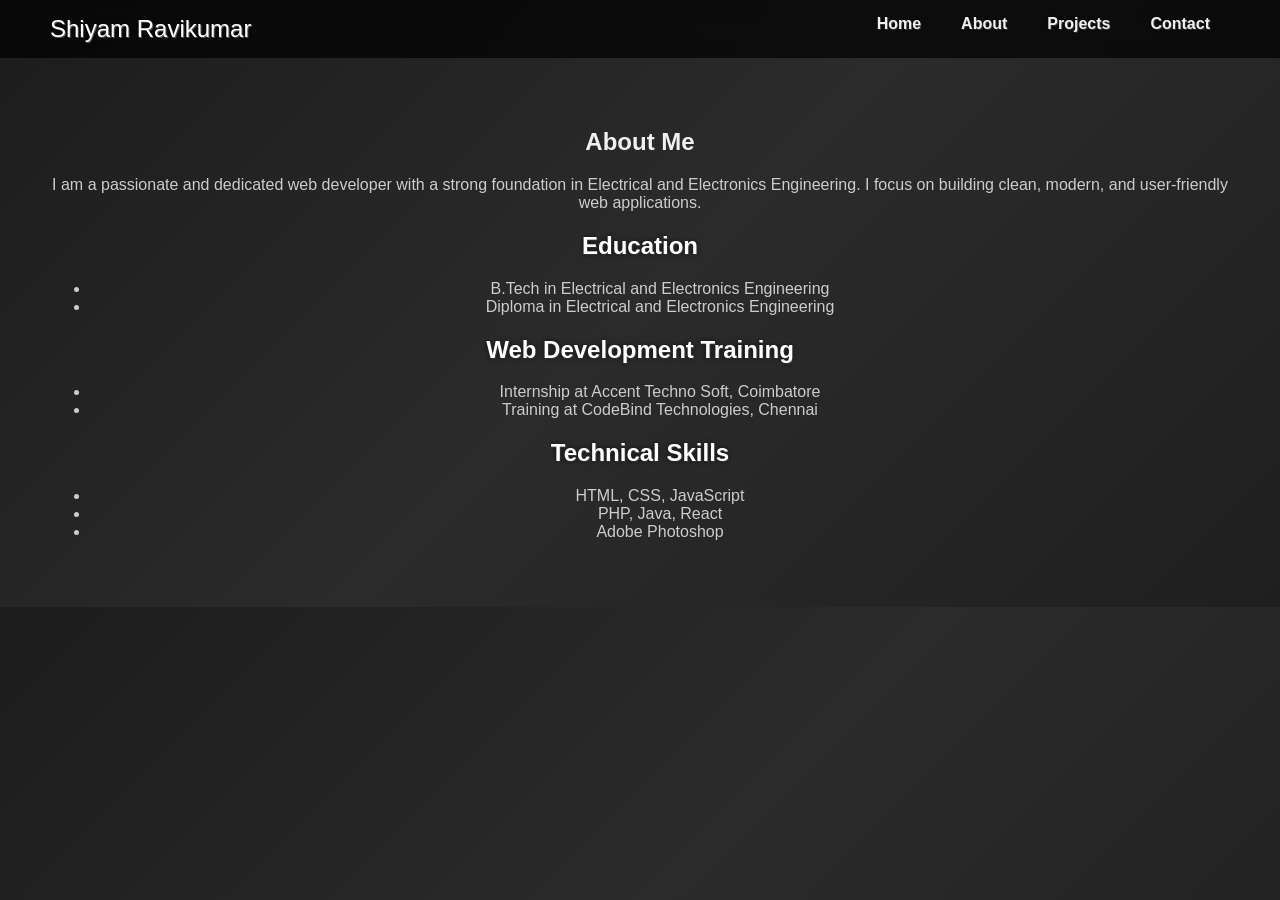
==== about.html @ 3a62cf5e "Revise About Me section and update content Updated the About Me section to reflect a more concise in" ====
<!DOCTYPE html>
<html>
<head>
    <title>About - Shiyam Ravikumar</title>
    <link rel="stylesheet" href="style.css">
</head>
<body>

<nav>
    <div class="logo">Shiyam Ravikumar</div>
    <ul>
        <li><a href="index.html">Home</a></li>
        <li><a href="about.html" class="active">About</a></li>
        <li><a href="projects.html">Projects</a></li>
        <li><a href="contact.html">Contact</a></li>
    </ul>
</nav>

<section>

<h1>About Me</h1>

<p>
I am a passionate and dedicated web developer with a strong foundation in 
Electrical and Electronics Engineering. I focus on building clean, modern, 
and user-friendly web applications.
</p>

<h2>Education</h2>
<ul>
    <li>B.Tech in Electrical and Electronics Engineering</li>
    <li>Diploma in Electrical and Electronics Engineering</li>
</ul>

<h2>Web Development Training</h2>
<ul>
    <li>Internship at Accent Techno Soft, Coimbatore</li>
    <li>Training at CodeBind Technologies, Chennai</li>
</ul>

<h2>Technical Skills</h2>
<ul>
    <li>HTML, CSS, JavaScript</li>
    <li>PHP, Java, React</li>
    <li>Adobe Photoshop</li>
</ul>

</section>

</body>
</html>
---- style.css ----
body {
    margin: 0;
    font-family: 'Segoe UI', sans-serif;
    background: linear-gradient(135deg, #1c1c1c, #2b2b2b, #1f1f1f);
    color: #f0f0f0;
}

nav {
    display: flex;
    justify-content: space-between;
    padding: 15px 50px;
    background: rgba(0, 0, 0, 0.7);
    backdrop-filter: blur(10px);
}

.logo {
    font-size: 24px;
    color: #ffffff;
    text-shadow: 
        1px 1px 0 #555,
        2px 2px 5px rgba(0,0,0,0.8);
}

nav ul {
    list-style: none; /* removes bullets */
    display: flex;
    padding: 0;
    margin: 0;
}

nav ul li {
    margin: 0 20px;
}

nav ul li a {
    text-decoration: none;
    color: #f0f0f0;
    font-weight: bold;
    text-shadow: 
        1px 1px 0 #333,
        0 0 5px rgba(0,0,0,0.7);
    transition: color 0.3s;
}

nav ul li a:hover {
    color: #a0a0a0;
}

.hero {
    height: 90vh;
    display: flex;
    flex-direction: column;
    justify-content: center;
    align-items: center;
    text-align: center;
}

.hero h1 {
    font-size: 50px;
    color: #ffffff;
    text-shadow: 
        2px 2px 0 #333,
        0 0 10px rgba(0,0,0,0.8);
}

.hero p {
    color: #cccccc;
    margin-top: 10px;
    text-shadow: 1px 1px 0 #333;
    font-size: 20px;
}

section {
    padding: 50px;
    text-align: center;
}

.box {
    background: linear-gradient(145deg, #2a2a2a, #1f1f1f);
    margin: 20px auto;
    padding: 25px;
    width: 75%;
    border-radius: 15px;
    box-shadow: 
        5px 5px 15px #000000a0,
        -5px -5px 15px #44444480;
    color: #f0f0f0;
}

h2 {
    color: #ffffff;
    text-shadow: 
        1px 1px 0 #333,
        0 0 5px rgba(0,0,0,0.7);
}

p, li {
    color: #cccccc;
}

button {
    padding: 12px 25px;
    border: none;
    background: #000000;
    color: #ffffff;
    border-radius: 25px;
    margin-top: 15px;
    cursor: pointer;
    transition: background 0.3s, color 0.3s;
}

button:hover {
    background: #444444;
    color: #f0f0f0;
}

footer {
    background: #1a1a1a;
    padding: 20px;
    text-align: center;
    color: #cccccc;
    box-shadow: inset 0 2px 5px #00000080;
}
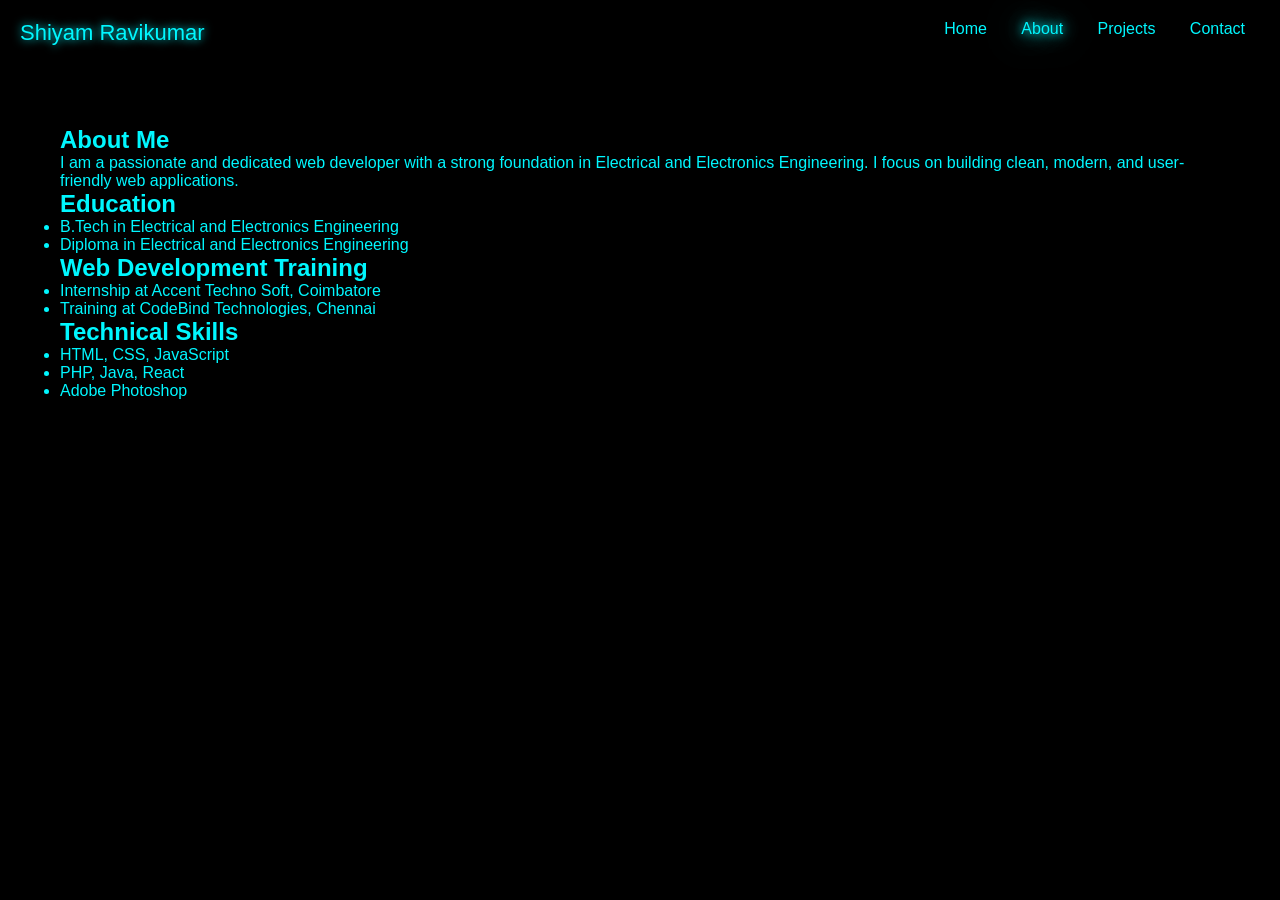
==== commit 420064c9: "Shorten title in about.html" ====
--- a/about.html
+++ b/about.html
@@ -1,7 +1,7 @@
 <!DOCTYPE html>
 <html>
 <head>
-    <title>About - Shiyam Ravikumar</title>
+    <title>About - SR</title>
     <link rel="stylesheet" href="style.css">
 </head>
 <body>
--- a/style.css
+++ b/style.css
@@ -1,124 +1,110 @@
-
-body {
-    margin: 0;
-    font-family: 'Segoe UI', sans-serif;
-    background: linear-gradient(135deg, #1c1c1c, #2b2b2b, #1f1f1f);
-    color: #f0f0f0;
+*{
+    margin:0;
+    padding:0;
+    font-family:Arial;
 }
 
-nav {
-    display: flex;
-    justify-content: space-between;
-    padding: 15px 50px;
-    background: rgba(0, 0, 0, 0.7);
-    backdrop-filter: blur(10px);
+body{
+    background:black;
+    color:#00f7ff;
 }
 
-.logo {
-    font-size: 24px;
-    color: #ffffff;
-    text-shadow: 
-        1px 1px 0 #555,
-        2px 2px 5px rgba(0,0,0,0.8);
+nav{
+    display:flex;
+    justify-content:space-between;
+    padding:20px;
+    background:#000;
 }
 
-nav ul {
-    list-style: none; /* removes bullets */
-    display: flex;
-    padding: 0;
-    margin: 0;
+.logo{
+    font-size:22px;
+    color:#00f7ff;
+    text-shadow:0 0 10px #00f7ff;
 }
 
-nav ul li {
-    margin: 0 20px;
+nav ul li{
+    display:inline;
+    margin:15px;
 }
 
-nav ul li a {
-    text-decoration: none;
-    color: #f0f0f0;
-    font-weight: bold;
-    text-shadow: 
-        1px 1px 0 #333,
-        0 0 5px rgba(0,0,0,0.7);
-    transition: color 0.3s;
+nav a{
+    color:#00f7ff;
+    text-decoration:none;
 }
 
-nav ul li a:hover {
-    color: #a0a0a0;
+nav a:hover, .active{
+    text-shadow:0 0 10px #00f7ff,
+                0 0 20px #00f7ff,
+                0 0 40px #00f7ff;
 }
 
-.hero {
-    height: 90vh;
-    display: flex;
-    flex-direction: column;
-    justify-content: center;
-    align-items: center;
-    text-align: center;
+section{
+    padding:60px;
 }
 
-.hero h1 {
-    font-size: 50px;
-    color: #ffffff;
-    text-shadow: 
-        2px 2px 0 #333,
-        0 0 10px rgba(0,0,0,0.8);
+.hero{
+    display:flex;
+    justify-content:space-between;
+    align-items:center;
 }
 
-.hero p {
-    color: #cccccc;
-    margin-top: 10px;
-    text-shadow: 1px 1px 0 #333;
-    font-size: 20px;
+.left h1{
+    font-size:45px;
 }
 
-section {
-    padding: 50px;
-    text-align: center;
+.left span{
+    text-shadow:0 0 15px #00f7ff,
+                0 0 40px #00f7ff;
 }
 
-.box {
-    background: linear-gradient(145deg, #2a2a2a, #1f1f1f);
-    margin: 20px auto;
-    padding: 25px;
-    width: 75%;
-    border-radius: 15px;
-    box-shadow: 
-        5px 5px 15px #000000a0,
-        -5px -5px 15px #44444480;
-    color: #f0f0f0;
+.left p{
+    margin:20px 0;
 }
 
-h2 {
-    color: #ffffff;
-    text-shadow: 
-        1px 1px 0 #333,
-        0 0 5px rgba(0,0,0,0.7);
+button{
+    padding:10px 20px;
+    margin:10px;
+    border:2px solid #00f7ff;
+    background:black;
+    color:#00f7ff;
+    cursor:pointer;
 }
 
-p, li {
-    color: #cccccc;
+button:hover{
+    background:#00f7ff;
+    color:black;
+    box-shadow:0 0 20px #00f7ff,
+               0 0 40px #00f7ff;
 }
 
-button {
-    padding: 12px 25px;
-    border: none;
-    background: #000000;
-    color: #ffffff;
-    border-radius: 25px;
-    margin-top: 15px;
-    cursor: pointer;
-    transition: background 0.3s, color 0.3s;
+.glow-circle{
+    width:200px;
+    height:200px;
+    background:#00f7ff;
+    border-radius:50%;
+    box-shadow:0 0 50px #00f7ff,
+               0 0 100px #00f7ff;
 }
 
-button:hover {
-    background: #444444;
-    color: #f0f0f0;
+.projects{
+    display:flex;
+    gap:20px;
 }
 
-footer {
-    background: #1a1a1a;
-    padding: 20px;
-    text-align: center;
-    color: #cccccc;
-    box-shadow: inset 0 2px 5px #00000080;
+.card{
+    border:1px solid #00f7ff;
+    padding:20px;
 }
+
+.card:hover{
+    box-shadow:0 0 20px #00f7ff;
+}
+
+input, textarea{
+    width:300px;
+    padding:10px;
+    margin:10px 0;
+    background:black;
+    color:#00f7ff;
+    border:1px solid #00f7ff;
+}
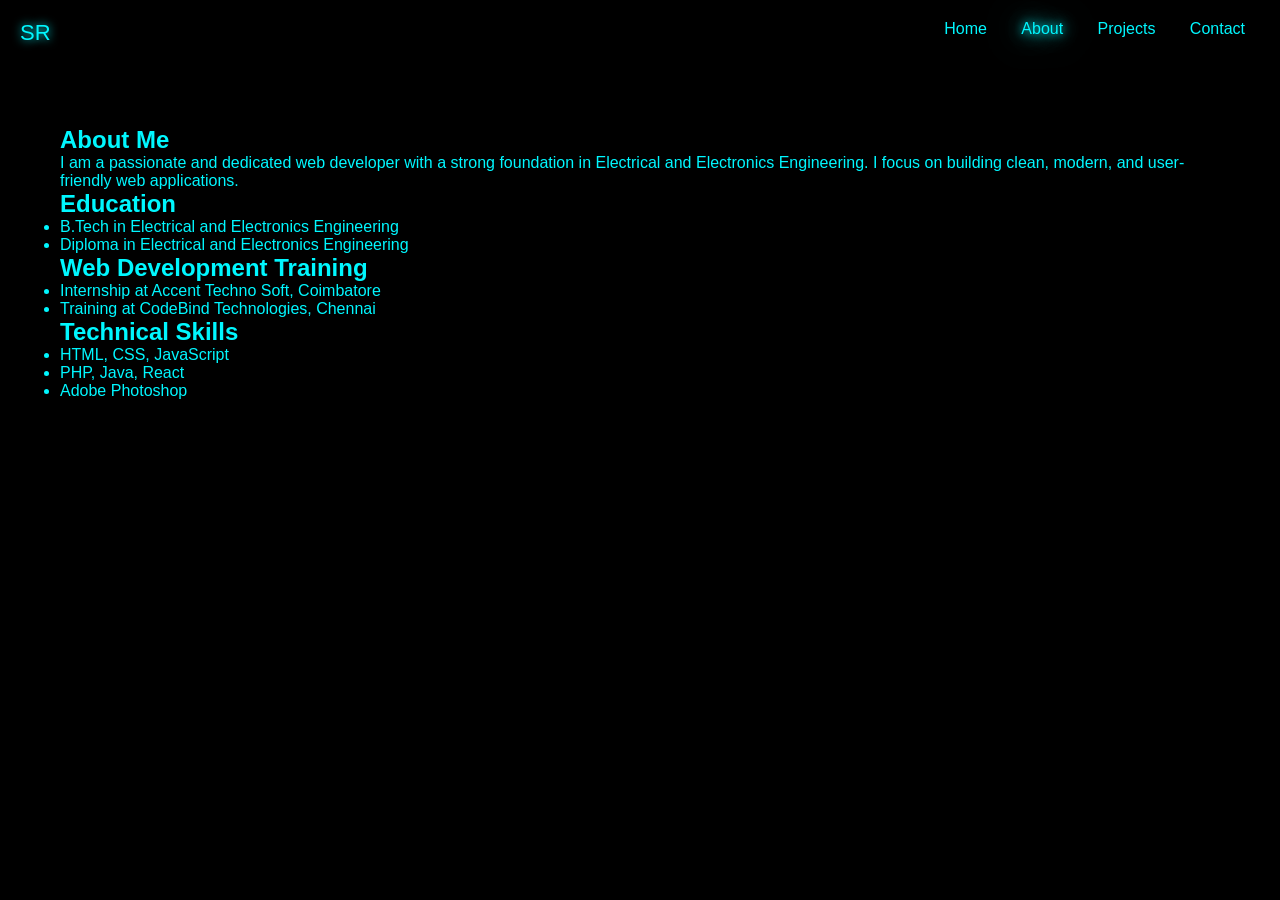
==== commit 8eab5caf: "Update title and logo in about.html" ====
--- a/about.html
+++ b/about.html
@@ -1,13 +1,13 @@
 <!DOCTYPE html>
 <html>
 <head>
-    <title>About - SR</title>
+    <title>About - Shiyam Ravikumar</title>
     <link rel="stylesheet" href="style.css">
 </head>
 <body>
 
 <nav>
-    <div class="logo">Shiyam Ravikumar</div>
+    <div class="logo">SR</div>
     <ul>
         <li><a href="index.html">Home</a></li>
         <li><a href="about.html" class="active">About</a></li>
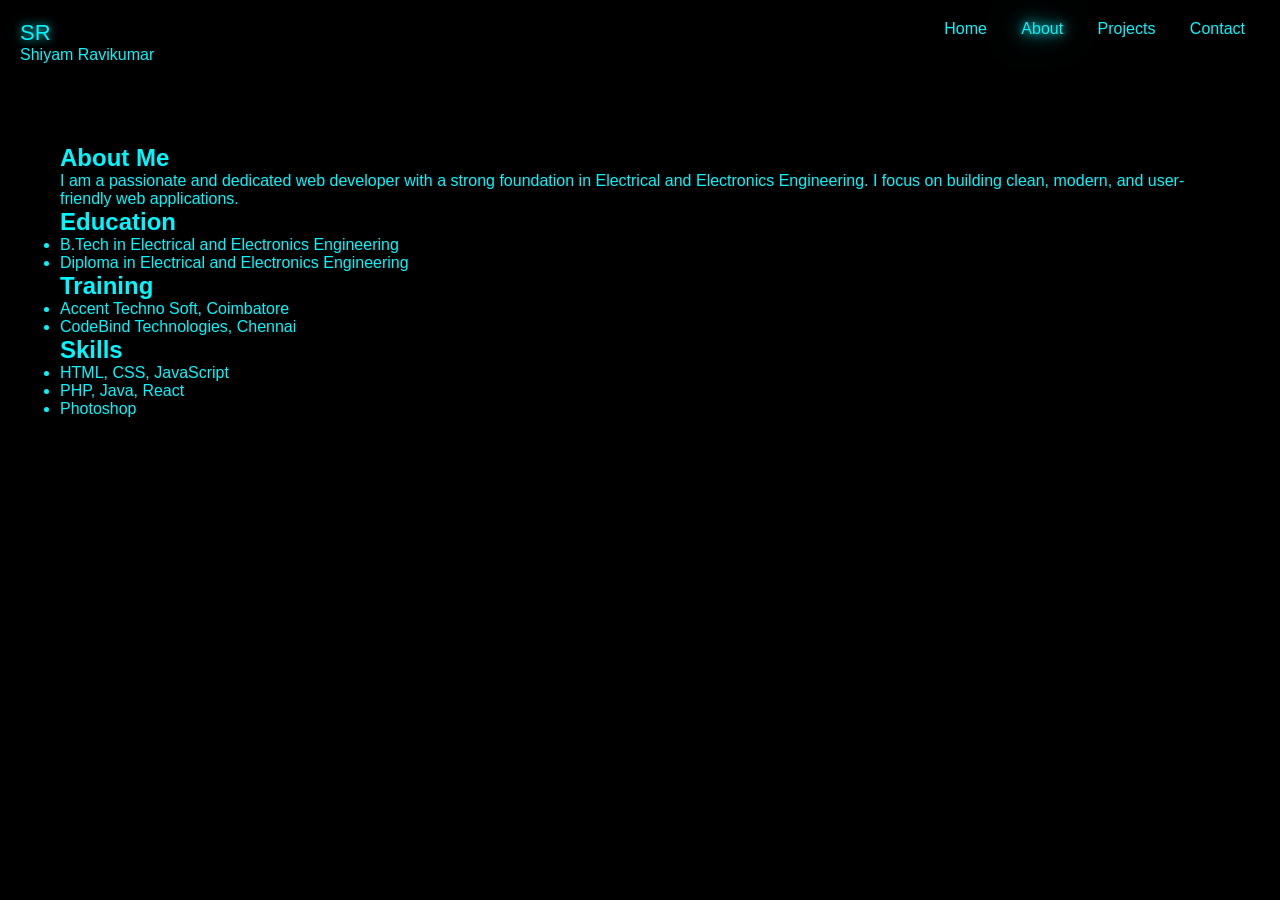
==== commit b30cbf05: "Refactor logo and section headings in about.html" ====
--- a/about.html
+++ b/about.html
@@ -7,7 +7,11 @@
 <body>
 
 <nav>
-    <div class="logo">SR</div>
+    <div class="logo-container">
+        <div class="logo">SR</div>
+        <div class="logo-text">Shiyam Ravikumar</div>
+    </div>
+
     <ul>
         <li><a href="index.html">Home</a></li>
         <li><a href="about.html" class="active">About</a></li>
@@ -32,17 +36,17 @@
     <li>Diploma in Electrical and Electronics Engineering</li>
 </ul>
 
-<h2>Web Development Training</h2>
+<h2>Training</h2>
 <ul>
-    <li>Internship at Accent Techno Soft, Coimbatore</li>
-    <li>Training at CodeBind Technologies, Chennai</li>
+    <li>Accent Techno Soft, Coimbatore</li>
+    <li>CodeBind Technologies, Chennai</li>
 </ul>
 
-<h2>Technical Skills</h2>
+<h2>Skills</h2>
 <ul>
     <li>HTML, CSS, JavaScript</li>
     <li>PHP, Java, React</li>
-    <li>Adobe Photoshop</li>
+    <li>Photoshop</li>
 </ul>
 
 </section>
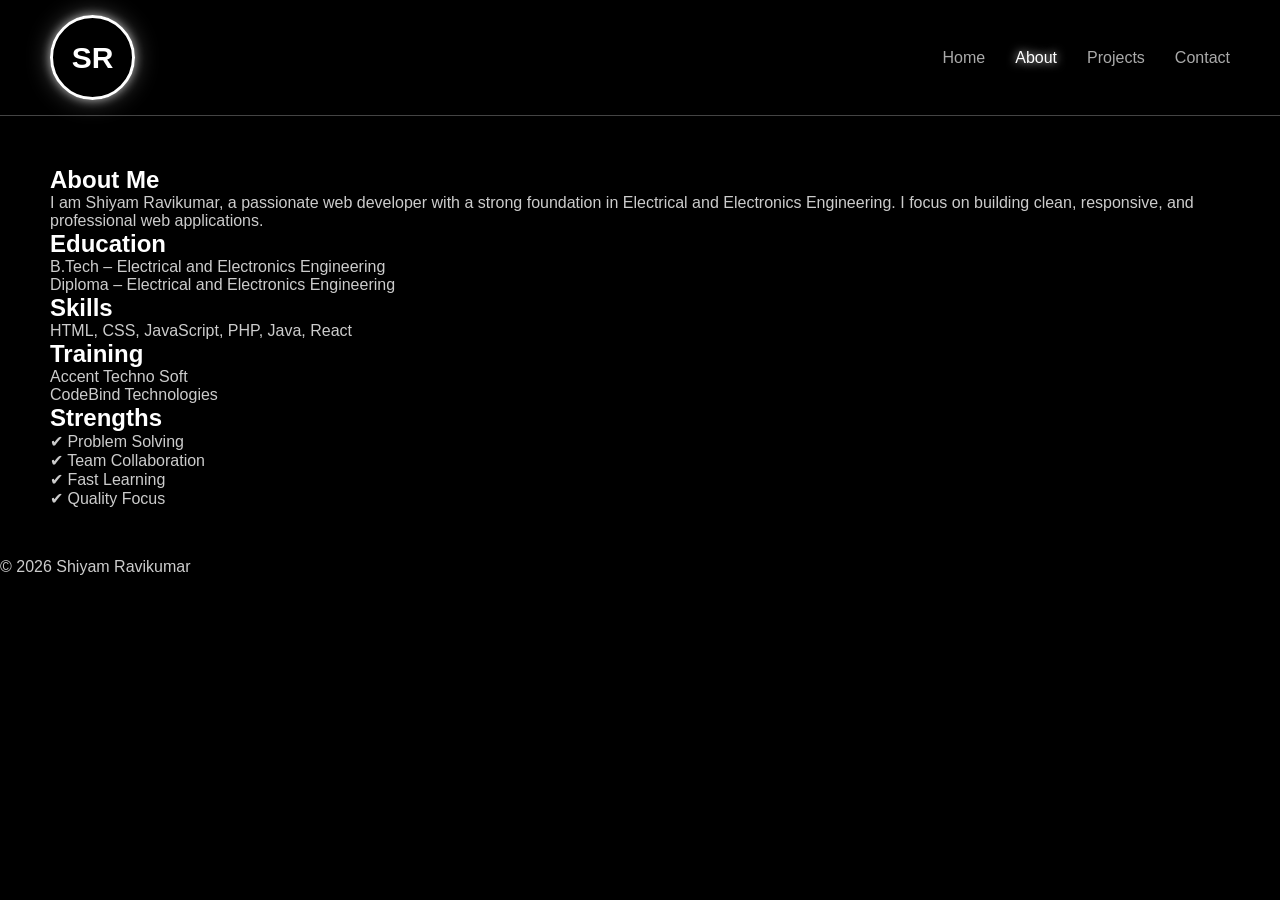
==== commit 465a4dd7: "Update about.html" ====
--- a/about.html
+++ b/about.html
@@ -1,17 +1,13 @@
 <!DOCTYPE html>
 <html>
 <head>
-    <title>About - Shiyam Ravikumar</title>
-    <link rel="stylesheet" href="style.css">
+<title>About</title>
+<link rel="stylesheet" href="style.css">
 </head>
 <body>
 
 <nav>
-    <div class="logo-container">
-        <div class="logo">SR</div>
-        <div class="logo-text">Shiyam Ravikumar</div>
-    </div>
-
+    <div class="logo">SR</div>
     <ul>
         <li><a href="index.html">Home</a></li>
         <li><a href="about.html" class="active">About</a></li>
@@ -21,35 +17,48 @@
 </nav>
 
 <section>
-
 <h1>About Me</h1>
 
+<div class="box">
 <p>
-I am a passionate and dedicated web developer with a strong foundation in 
-Electrical and Electronics Engineering. I focus on building clean, modern, 
-and user-friendly web applications.
+I am Shiyam Ravikumar, a passionate web developer with a strong foundation in 
+Electrical and Electronics Engineering. I focus on building clean, responsive, 
+and professional web applications.
 </p>
+</div>
 
+<div class="box">
 <h2>Education</h2>
-<ul>
-    <li>B.Tech in Electrical and Electronics Engineering</li>
-    <li>Diploma in Electrical and Electronics Engineering</li>
-</ul>
+<p>B.Tech – Electrical and Electronics Engineering</p>
+<p>Diploma – Electrical and Electronics Engineering</p>
+</div>
 
+<div class="box">
+<h2>Skills</h2>
+<p>HTML, CSS, JavaScript, PHP, Java, React</p>
+</div>
+
+<div class="box">
 <h2>Training</h2>
-<ul>
-    <li>Accent Techno Soft, Coimbatore</li>
-    <li>CodeBind Technologies, Chennai</li>
-</ul>
+<p>Accent Techno Soft</p>
+<p>CodeBind Technologies</p>
+</div>
 
-<h2>Skills</h2>
-<ul>
-    <li>HTML, CSS, JavaScript</li>
-    <li>PHP, Java, React</li>
-    <li>Photoshop</li>
-</ul>
+<div class="box">
+<h2>Strengths</h2>
+<p>
+✔ Problem Solving <br>
+✔ Team Collaboration <br>
+✔ Fast Learning <br>
+✔ Quality Focus
+</p>
+</div>
 
 </section>
 
+<footer>
+<p>© 2026 Shiyam Ravikumar</p>
+</footer>
+
 </body>
 </html>
--- a/style.css
+++ b/style.css
@@ -1,110 +1,156 @@
-*{
-    margin:0;
-    padding:0;
-    font-family:Arial;
+* {
+    margin: 0;
+    padding: 0;
+    box-sizing: border-box;
+    font-family: 'Segoe UI', sans-serif;
 }
 
-body{
-    background:black;
-    color:#00f7ff;
+body {
+    background: #000;
+    color: #fff;
 }
 
-nav{
-    display:flex;
-    justify-content:space-between;
-    padding:20px;
-    background:#000;
+/* NAVBAR */
+nav {
+    display: flex;
+    justify-content: space-between;
+    align-items: center;
+    padding: 15px 50px;
+    border-bottom: 1px solid #444;
 }
 
-.logo{
-    font-size:22px;
-    color:#00f7ff;
-    text-shadow:0 0 10px #00f7ff;
+/* LOGO */
+.logo-container {
+    display: flex;
+    align-items: center;
+    gap: 15px;
 }
 
-nav ul li{
-    display:inline;
-    margin:15px;
+.logo {
+    width: 85px;
+    height: 85px;
+    border-radius: 50%;
+    display: flex;
+    justify-content: center;
+    align-items: center;
+    font-size: 30px;
+    font-weight: bold;
+    color: #fff;
+    border: 3px solid #fff;
+
+    box-shadow: 0 0 10px #aaa, 0 0 25px #555;
 }
 
-nav a{
-    color:#00f7ff;
-    text-decoration:none;
+.logo-text {
+    font-size: 20px;
+    color: #ccc;
 }
 
-nav a:hover, .active{
-    text-shadow:0 0 10px #00f7ff,
-                0 0 20px #00f7ff,
-                0 0 40px #00f7ff;
+/* NAV LINKS */
+nav ul {
+    display: flex;
+    list-style: none;
 }
 
-section{
-    padding:60px;
+nav ul li {
+    margin-left: 30px;
 }
 
-.hero{
-    display:flex;
-    justify-content:space-between;
-    align-items:center;
+nav ul li a {
+    text-decoration: none;
+    color: #aaa;
+    transition: 0.3s;
 }
 
-.left h1{
-    font-size:45px;
+nav ul li a:hover,
+nav ul li a.active {
+    color: #fff;
+    text-shadow: 0 0 10px #fff;
 }
 
-.left span{
-    text-shadow:0 0 15px #00f7ff,
-                0 0 40px #00f7ff;
+/* HERO */
+.hero {
+    height: 90vh;
+    display: flex;
+    justify-content: space-around;
+    align-items: center;
 }
 
-.left p{
-    margin:20px 0;
+.left h1 {
+    font-size: 40px;
 }
 
-button{
-    padding:10px 20px;
-    margin:10px;
-    border:2px solid #00f7ff;
-    background:black;
-    color:#00f7ff;
-    cursor:pointer;
+.left span {
+    text-shadow: 0 0 10px #fff;
 }
 
-button:hover{
-    background:#00f7ff;
-    color:black;
-    box-shadow:0 0 20px #00f7ff,
-               0 0 40px #00f7ff;
+.left h2 {
+    color: #aaa;
+    margin-top: 10px;
 }
 
-.glow-circle{
-    width:200px;
-    height:200px;
-    background:#00f7ff;
-    border-radius:50%;
-    box-shadow:0 0 50px #00f7ff,
-               0 0 100px #00f7ff;
+.left p {
+    margin-top: 20px;
+    color: #ccc;
+    max-width: 500px;
 }
 
-.projects{
-    display:flex;
-    gap:20px;
+/* BUTTON */
+button {
+    margin-top: 20px;
+    padding: 10px 20px;
+    border: 1px solid #fff;
+    background: transparent;
+    color: #fff;
+    cursor: pointer;
 }
 
-.card{
-    border:1px solid #00f7ff;
-    padding:20px;
+button:hover {
+    background: #fff;
+    color: #000;
 }
 
-.card:hover{
-    box-shadow:0 0 20px #00f7ff;
+/* CIRCLE */
+.glow-circle {
+    width: 250px;
+    height: 250px;
+    border-radius: 50%;
+    background: radial-gradient(circle, #444, #000);
+    box-shadow: 0 0 40px #333;
 }
 
-input, textarea{
-    width:300px;
-    padding:10px;
-    margin:10px 0;
-    background:black;
-    color:#00f7ff;
-    border:1px solid #00f7ff;
+/* SECTION */
+section {
+    padding: 50px;
 }
+
+p, li {
+    color: #ccc;
+}
+
+/* PROJECTS */
+.projects {
+    display: flex;
+    gap: 20px;
+}
+
+.card {
+    background: #111;
+    padding: 20px;
+    border-radius: 10px;
+    border: 1px solid #444;
+}
+
+.card:hover {
+    box-shadow: 0 0 15px #777;
+}
+
+/* FORM */
+input, textarea {
+    width: 100%;
+    padding: 10px;
+    margin-top: 10px;
+    background: #111;
+    border: 1px solid #555;
+    color: #fff;
+}
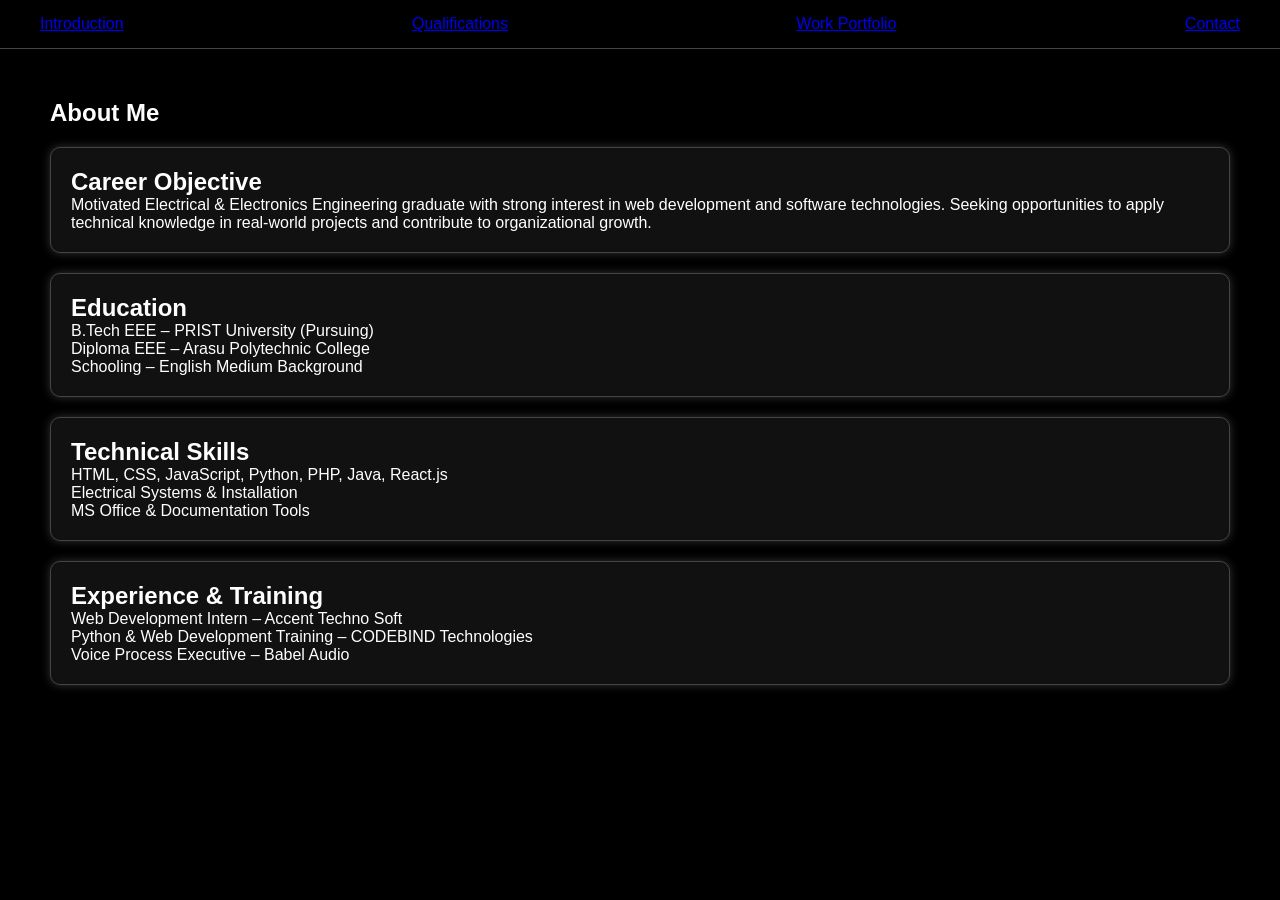
==== commit a67cb98d: "Refactor about.html for improved structure and styling" ====
--- a/about.html
+++ b/about.html
@@ -1,64 +1,63 @@
 <!DOCTYPE html>
-<html>
+<html lang="en">
 <head>
+<meta charset="UTF-8">
+<meta name="viewport" content="width=device-width, initial-scale=1.0">
 <title>About</title>
-<link rel="stylesheet" href="style.css">
+
+<link href="https://fonts.googleapis.com/css2?family=Playfair+Display:wght@600&family=Poppins:wght@300;400;600&display=swap" rel="stylesheet">
+
+<link rel="stylesheet" href="./style.css">
 </head>
+
 <body>
 
-<nav>
-    <div class="logo">SR</div>
-    <ul>
-        <li><a href="index.html">Home</a></li>
-        <li><a href="about.html" class="active">About</a></li>
-        <li><a href="projects.html">Projects</a></li>
-        <li><a href="contact.html">Contact</a></li>
-    </ul>
-</nav>
+<header>
+    <nav>
+        <a href="index.html">Introduction</a>
+        <a href="about.html">Qualifications</a>
+        <a href="projects.html">Work Portfolio</a>
+        <a href="contact.html">Contact</a>
+    </nav>
+</header>
+<section class="page">
 
-<section>
-<h1>About Me</h1>
+    <h1 class="title">About Me</h1>
 
-<div class="box">
-<p>
-I am Shiyam Ravikumar, a passionate web developer with a strong foundation in 
-Electrical and Electronics Engineering. I focus on building clean, responsive, 
-and professional web applications.
-</p>
-</div>
+    <div class="grid">
 
-<div class="box">
-<h2>Education</h2>
-<p>B.Tech – Electrical and Electronics Engineering</p>
-<p>Diploma – Electrical and Electronics Engineering</p>
-</div>
+        <div class="box">
+            <h2>Career Objective</h2>
+            <p>
+                Motivated Electrical & Electronics Engineering graduate with strong interest in web development and software technologies.
+                Seeking opportunities to apply technical knowledge in real-world projects and contribute to organizational growth.
+            </p>
+        </div>
 
-<div class="box">
-<h2>Skills</h2>
-<p>HTML, CSS, JavaScript, PHP, Java, React</p>
-</div>
+        <div class="box">
+            <h2>Education</h2>
+            <p>B.Tech EEE – PRIST University (Pursuing)</p>
+            <p>Diploma EEE – Arasu Polytechnic College</p>
+            <p>Schooling – English Medium Background</p>
+        </div>
 
-<div class="box">
-<h2>Training</h2>
-<p>Accent Techno Soft</p>
-<p>CodeBind Technologies</p>
-</div>
+        <div class="box">
+            <h2>Technical Skills</h2>
+            <p>HTML, CSS, JavaScript, Python, PHP, Java, React.js</p>
+            <p>Electrical Systems & Installation</p>
+            <p>MS Office & Documentation Tools</p>
+        </div>
 
-<div class="box">
-<h2>Strengths</h2>
-<p>
-✔ Problem Solving <br>
-✔ Team Collaboration <br>
-✔ Fast Learning <br>
-✔ Quality Focus
-</p>
-</div>
+        <div class="box">
+            <h2>Experience & Training</h2>
+            <p>Web Development Intern – Accent Techno Soft</p>
+            <p>Python & Web Development Training – CODEBIND Technologies</p>
+            <p>Voice Process Executive – Babel Audio</p>
+        </div>
+
+    </div>
 
 </section>
 
-<footer>
-<p>© 2026 Shiyam Ravikumar</p>
-</footer>
-
 </body>
 </html>
--- a/style.css
+++ b/style.css
@@ -15,35 +15,45 @@
     display: flex;
     justify-content: space-between;
     align-items: center;
-    padding: 15px 50px;
+    padding: 15px 40px;
     border-bottom: 1px solid #444;
 }
 
-/* LOGO */
-.logo-container {
-    display: flex;
-    align-items: center;
-    gap: 15px;
-}
-
+/* LOGO ENHANCED - SR */
 .logo {
-    width: 85px;
-    height: 85px;
+    width: 100px;               /* Bigger size */
+    height: 100px;
     border-radius: 50%;
+    border: 2px solid #fff;
     display: flex;
     justify-content: center;
     align-items: center;
-    font-size: 30px;
+    color: #fff;
     font-weight: bold;
-    color: #fff;
-    border: 3px solid #fff;
+    font-size: 36px;            /* Big and visible */
+    text-transform: uppercase;
+    content: 'SR';
 
-    box-shadow: 0 0 10px #aaa, 0 0 25px #555;
+    /* Neon / Crystal Glow */
+    box-shadow:
+        0 0 5px #fff,
+        0 0 10px #fff,
+        0 0 20px #fff,
+        0 0 40px #aaa,
+        0 0 60px #555;
+
+    transition: 0.3s;
+    cursor: default;
 }
 
-.logo-text {
-    font-size: 20px;
-    color: #ccc;
+.logo:hover {
+    box-shadow:
+        0 0 10px #fff,
+        0 0 20px #fff,
+        0 0 40px #fff,
+        0 0 80px #aaa,
+        0 0 120px #555;
+    transform: scale(1.1);      /* Slight grow effect on hover */
 }
 
 /* NAV LINKS */
@@ -53,12 +63,12 @@
 }
 
 nav ul li {
-    margin-left: 30px;
+    margin-left: 25px;
 }
 
 nav ul li a {
     text-decoration: none;
-    color: #aaa;
+    color: #ccc;
     transition: 0.3s;
 }
 
@@ -72,51 +82,31 @@
 .hero {
     height: 90vh;
     display: flex;
-    justify-content: space-around;
+    justify-content: center;
     align-items: center;
+    flex-direction: column;
 }
 
-.left h1 {
+.hero h1 {
     font-size: 40px;
+    text-shadow: 0 0 15px #fff;
 }
 
-.left span {
-    text-shadow: 0 0 10px #fff;
+.hero h2 {
+    margin-top: 10px;
+    color: #aaa;
 }
 
-.left h2 {
-    color: #aaa;
-    margin-top: 10px;
+.intro {
+    margin-top: 20px;
+    max-width: 600px;
+    text-align: center;
+    color: #ccc;
 }
 
-.left p {
+.trust {
     margin-top: 20px;
-    color: #ccc;
-    max-width: 500px;
-}
-
-/* BUTTON */
-button {
-    margin-top: 20px;
-    padding: 10px 20px;
-    border: 1px solid #fff;
-    background: transparent;
-    color: #fff;
-    cursor: pointer;
-}
-
-button:hover {
-    background: #fff;
-    color: #000;
-}
-
-/* CIRCLE */
-.glow-circle {
-    width: 250px;
-    height: 250px;
-    border-radius: 50%;
-    background: radial-gradient(circle, #444, #000);
-    box-shadow: 0 0 40px #333;
+    color: #ddd;
 }
 
 /* SECTION */
@@ -124,25 +114,14 @@
     padding: 50px;
 }
 
-p, li {
-    color: #ccc;
-}
-
-/* PROJECTS */
-.projects {
-    display: flex;
-    gap: 20px;
-}
-
-.card {
+/* BOX */
+.box {
     background: #111;
     padding: 20px;
+    margin-top: 20px;
     border-radius: 10px;
     border: 1px solid #444;
-}
-
-.card:hover {
-    box-shadow: 0 0 15px #777;
+    box-shadow: 0 0 10px #333;
 }
 
 /* FORM */
@@ -154,3 +133,26 @@
     border: 1px solid #555;
     color: #fff;
 }
+
+button {
+    margin-top: 10px;
+    padding: 10px;
+    background: #fff;
+    border: none;
+    cursor: pointer;
+    font-weight: bold;
+    color: #000;
+}
+
+button:hover {
+    box-shadow: 0 0 15px #fff;
+}
+
+/* FOOTER */
+footer {
+    text-align: center;
+    padding: 10px;
+    border-top: 1px solid #444;
+    margin-top: 20px;
+    color: #aaa;
+}
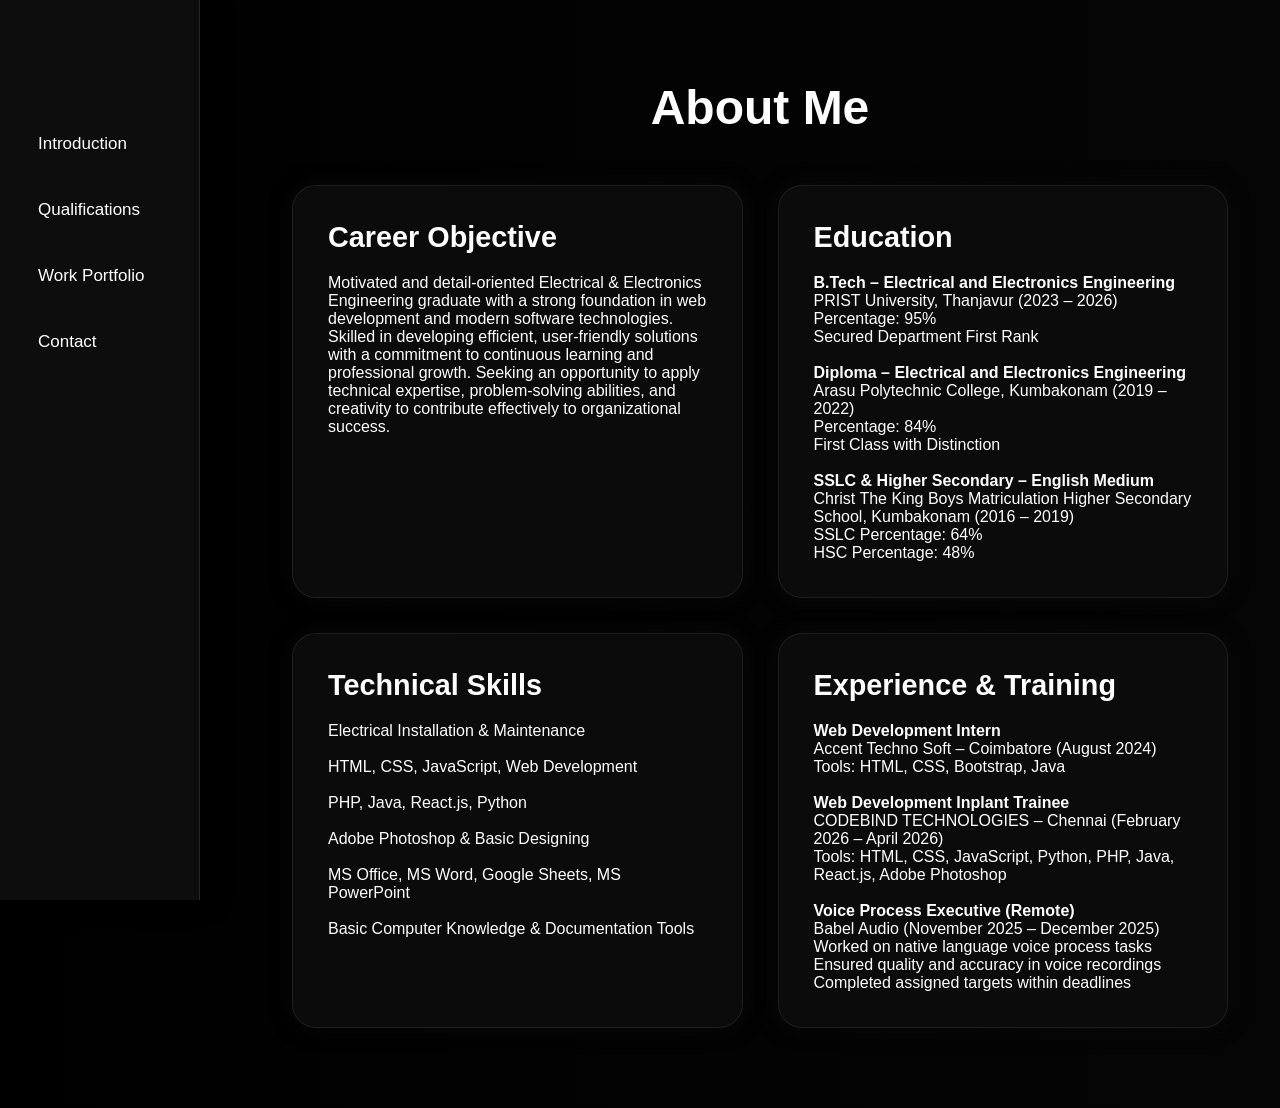
==== commit 27d7184f: "Revise career objective, education, skills, and experience Updated career objective and education se" ====
--- a/about.html
+++ b/about.html
@@ -29,31 +29,104 @@
         <div class="box">
             <h2>Career Objective</h2>
             <p>
-                Motivated Electrical & Electronics Engineering graduate with strong interest in web development and software technologies.
-                Seeking opportunities to apply technical knowledge in real-world projects and contribute to organizational growth.
+                <p>
+    Motivated and detail-oriented Electrical & Electronics Engineering graduate with a strong foundation in web development and modern software technologies. Skilled in developing efficient, user-friendly solutions with a commitment to continuous learning and professional growth. Seeking an opportunity to apply technical expertise, problem-solving abilities, and creativity to contribute effectively to organizational success.
+</p>
             </p>
         </div>
 
         <div class="box">
-            <h2>Education</h2>
-            <p>B.Tech EEE – PRIST University (Pursuing)</p>
-            <p>Diploma EEE – Arasu Polytechnic College</p>
-            <p>Schooling – English Medium Background</p>
-        </div>
+    <h2>Education</h2>
 
-        <div class="box">
-            <h2>Technical Skills</h2>
-            <p>HTML, CSS, JavaScript, Python, PHP, Java, React.js</p>
-            <p>Electrical Systems & Installation</p>
-            <p>MS Office & Documentation Tools</p>
-        </div>
+    <p>
+        <strong>B.Tech – Electrical and Electronics Engineering</strong><br>
+        PRIST University, Thanjavur (2023 – 2026)<br>
+        Percentage: 95%<br>
+        Secured Department First Rank
+    </p>
 
-        <div class="box">
-            <h2>Experience & Training</h2>
-            <p>Web Development Intern – Accent Techno Soft</p>
-            <p>Python & Web Development Training – CODEBIND Technologies</p>
-            <p>Voice Process Executive – Babel Audio</p>
-        </div>
+    <br>
+
+    <p>
+        <strong>Diploma – Electrical and Electronics Engineering</strong><br>
+        Arasu Polytechnic College, Kumbakonam (2019 – 2022)<br>
+        Percentage: 84%<br>
+        First Class with Distinction
+    </p>
+
+    <br>
+
+    <p>
+        <strong>SSLC & Higher Secondary – English Medium</strong><br>
+        Christ The King Boys Matriculation Higher Secondary School, Kumbakonam (2016 – 2019)<br>
+        SSLC Percentage: 64%<br>
+        HSC Percentage: 48%
+    </p>
+</div>
+
+       <div class="box">
+    <h2>Technical Skills</h2>
+
+    <p>Electrical Installation & Maintenance</p>
+     <br>
+
+
+    <p>
+        HTML, CSS, JavaScript, Web Development
+    </p>
+    <br>
+
+    <p>
+        PHP, Java, React.js, Python
+    </p>
+     <br>
+
+
+    <p>
+        Adobe Photoshop & Basic Designing
+    </p>
+     <br>
+
+
+    <p>
+        MS Office, MS Word, Google Sheets, MS PowerPoint
+    </p>
+     <br>
+
+
+    <p>
+        Basic Computer Knowledge & Documentation Tools
+    </p>
+
+</div>
+      <div class="box">
+    <h2>Experience & Training</h2>
+
+    <p>
+        <strong>Web Development Intern</strong><br>
+        Accent Techno Soft – Coimbatore (August 2024)<br>
+        Tools: HTML, CSS, Bootstrap, Java
+    </p>
+
+    <br>
+
+    <p>
+        <strong>Web Development Inplant Trainee</strong><br>
+        CODEBIND TECHNOLOGIES – Chennai (February 2026 – April 2026)<br>
+        Tools: HTML, CSS, JavaScript, Python, PHP, Java, React.js, Adobe Photoshop
+    </p>
+
+    <br>
+
+    <p>
+        <strong>Voice Process Executive (Remote)</strong><br>
+        Babel Audio (November 2025 – December 2025)<br>
+        Worked on native language voice process tasks<br>
+        Ensured quality and accuracy in voice recordings<br>
+        Completed assigned targets within deadlines
+    </p>
+
+</div>
 
     </div>
 
--- a/style.css
+++ b/style.css
@@ -1,158 +1,341 @@
-* {
-    margin: 0;
-    padding: 0;
-    box-sizing: border-box;
-    font-family: 'Segoe UI', sans-serif;
-}
-
-body {
-    background: #000;
-    color: #fff;
-}
-
-/* NAVBAR */
-nav {
-    display: flex;
-    justify-content: space-between;
-    align-items: center;
-    padding: 15px 40px;
-    border-bottom: 1px solid #444;
-}
-
-/* LOGO ENHANCED - SR */
-.logo {
-    width: 100px;               /* Bigger size */
-    height: 100px;
-    border-radius: 50%;
-    border: 2px solid #fff;
-    display: flex;
-    justify-content: center;
-    align-items: center;
-    color: #fff;
-    font-weight: bold;
-    font-size: 36px;            /* Big and visible */
-    text-transform: uppercase;
-    content: 'SR';
-
-    /* Neon / Crystal Glow */
-    box-shadow:
-        0 0 5px #fff,
-        0 0 10px #fff,
-        0 0 20px #fff,
-        0 0 40px #aaa,
-        0 0 60px #555;
-
-    transition: 0.3s;
-    cursor: default;
-}
-
-.logo:hover {
-    box-shadow:
-        0 0 10px #fff,
-        0 0 20px #fff,
-        0 0 40px #fff,
-        0 0 80px #aaa,
-        0 0 120px #555;
-    transform: scale(1.1);      /* Slight grow effect on hover */
-}
-
-/* NAV LINKS */
-nav ul {
-    display: flex;
-    list-style: none;
-}
-
-nav ul li {
-    margin-left: 25px;
-}
-
-nav ul li a {
-    text-decoration: none;
-    color: #ccc;
-    transition: 0.3s;
-}
-
-nav ul li a:hover,
-nav ul li a.active {
-    color: #fff;
-    text-shadow: 0 0 10px #fff;
-}
-
-/* HERO */
-.hero {
-    height: 90vh;
-    display: flex;
-    justify-content: center;
-    align-items: center;
-    flex-direction: column;
-}
-
-.hero h1 {
-    font-size: 40px;
-    text-shadow: 0 0 15px #fff;
-}
-
-.hero h2 {
-    margin-top: 10px;
-    color: #aaa;
-}
-
-.intro {
-    margin-top: 20px;
-    max-width: 600px;
-    text-align: center;
-    color: #ccc;
-}
-
-.trust {
-    margin-top: 20px;
-    color: #ddd;
-}
-
-/* SECTION */
-section {
-    padding: 50px;
-}
-
-/* BOX */
-.box {
-    background: #111;
-    padding: 20px;
-    margin-top: 20px;
-    border-radius: 10px;
-    border: 1px solid #444;
-    box-shadow: 0 0 10px #333;
-}
-
-/* FORM */
-input, textarea {
-    width: 100%;
-    padding: 10px;
-    margin-top: 10px;
-    background: #111;
-    border: 1px solid #555;
-    color: #fff;
-}
-
-button {
-    margin-top: 10px;
-    padding: 10px;
-    background: #fff;
-    border: none;
-    cursor: pointer;
-    font-weight: bold;
-    color: #000;
-}
-
-button:hover {
-    box-shadow: 0 0 15px #fff;
-}
-
-/* FOOTER */
-footer {
-    text-align: center;
-    padding: 10px;
-    border-top: 1px solid #444;
-    margin-top: 20px;
-    color: #aaa;
-}
+*{
+    margin:0;
+    padding:0;
+    box-sizing:border-box;
+    font-family:'Poppins',sans-serif;
+}
+
+body{
+    background:linear-gradient(to right,#000000,#050505);
+    color:white;
+    min-height:100vh;
+    margin-left:240px;
+}
+
+header{
+    width:200px;
+    height:100vh;
+    padding:40px 20px;
+    position:fixed;
+    top:0;
+    left:0;
+    background:rgba(255,255,255,0.05);
+    backdrop-filter:blur(12px);
+    border-right:1px solid rgba(255,255,255,0.1);
+    box-shadow:5px 0 25px rgba(0,0,0,0.4);
+    z-index:1000;
+}
+
+nav{
+    display:flex;
+    flex-direction:column;
+    gap:18px;
+    margin-top:80px;
+}
+
+nav a{
+    color:white;
+    text-decoration:none;
+    padding:14px 18px;
+    border-radius:12px;
+    font-size:17px;
+    font-weight:500;
+    transition:0.3s ease;
+    display:block;
+}
+
+nav a:hover{
+    background:rgba(0,0,0,0.92);
+    transform:translateX(8px);
+    box-shadow:0 0 15px rgba(255,255,255,0.9);
+}
+
+.hero{
+    padding:80px 40px;
+    display:flex;
+    flex-direction:column;
+    align-items:center;
+}
+
+.hero-title h2{
+    font-size:45px;
+    color:#ccc;
+    text-shadow:0 0 10px rgba(255,255,255,0.9);
+    margin-bottom:30px;
+    text-align:center;
+}
+
+.hero-box{
+    display:flex;
+    align-items:center;
+    justify-content:space-between;
+    gap:40px;
+    width:100%;
+    max-width:1000px;
+    min-height:350px;
+    padding:40px;
+    border-radius:30px;
+    background:rgba(255,255,255,0.03);
+    box-shadow:0 0 30px rgba(250,246,246,0.9);
+    border:1px solid rgba(252,245,245,0.08);
+}
+
+.hero-left,
+.hero-right{
+    flex:1;
+}
+
+.hero-left{
+    display:flex;
+    justify-content:center;
+}
+
+.hero-left img{
+    width:250px;
+    height:250px;
+    object-fit:cover;
+    border-radius:50%;
+    box-shadow:0 0 10px rgba(247,243,243,0.95);
+}
+
+.hero-right{
+    display:flex;
+    flex-direction:column;
+    justify-content:center;
+}
+
+.hero-right h1{
+    font-size:45px;
+    margin-bottom:12px;
+}
+
+.role{
+    font-size:1.2rem;
+    letter-spacing:2px;
+    margin-bottom:25px;
+    color:#ccc;
+}
+
+.intro-text,
+.trust-line{
+    line-height:1.8;
+    color:#ddd;
+}
+
+.page{
+    width:90%;
+    margin:auto;
+    padding:80px 0;
+}
+
+.title{
+    text-align:center;
+    font-size:3rem;
+    margin-bottom:50px;
+}
+
+.grid{
+    display:grid;
+    grid-template-columns:repeat(2,1fr);
+    gap:35px;
+}
+
+.box{
+    padding:35px;
+    border-radius:24px;
+    background:rgba(14,13,13,0.91);
+    border:1px solid rgba(255,255,255,0.08);
+    transition:0.4s;
+    box-shadow:0 0 20px rgba(10,10,10,0.9);
+    min-height:250px;
+}
+
+.box:hover{
+    transform:translateY(-8px);
+    box-shadow:0 0 25px rgba(255,255,255,0.95);
+}
+
+.box h2{
+    margin-bottom:20px;
+    font-size:1.8rem;
+}
+
+.cards{
+    display:flex;
+    justify-content:center;
+    gap:30px;
+    flex-wrap:wrap;
+}
+
+.card{
+    width:300px;
+    min-height:260px;
+    padding:35px;
+    border-radius:22px;
+    text-align:center;
+    background:rgba(13,13,13,0.94);
+    border:1px solid rgba(6,5,5,0.92);
+    transition:0.4s;
+}
+
+.card:hover{
+    transform:translateY(-8px);
+    box-shadow:0 0 25px rgba(255,255,255,0.94);
+}
+
+.center{
+    text-align:center;
+    max-width:500px;
+    margin:auto;
+}
+
+.center p{
+    margin-bottom:18px;
+    font-size:1.1rem;
+}
+
+.center a{
+    color:white;
+    text-decoration:none;
+}
+
+.center a:hover{
+    text-decoration:underline;
+}
+
+
+@media(max-width:768px){
+
+    body{
+        margin-left:0;
+    }
+
+    header{
+        width:100%;
+        height:auto;
+        position:relative;
+        padding:15px;
+        border-right:none;
+        border-bottom:1px solid rgba(255,255,255,0.1);
+    }
+
+    nav{
+        flex-direction:row;
+        justify-content:center;
+        align-items:center;
+        flex-wrap:wrap;
+        gap:10px;
+        margin-top:0;
+    }
+
+    nav a{
+        font-size:13px;
+        padding:10px 12px;
+    }
+
+    nav a:hover{
+        transform:none;
+    }
+
+    .hero{
+        padding:40px 20px;
+    }
+
+    .hero-title h2{
+        font-size:28px;
+        margin-bottom:25px;
+    }
+
+    .hero-box{
+        flex-direction:column;
+        text-align:center;
+        padding:25px;
+        gap:25px;
+        min-height:auto;
+    }
+
+    .hero-left img{
+        width:180px;
+        height:180px;
+    }
+
+    .hero-right h1{
+        font-size:30px;
+    }
+
+    .role{
+        font-size:1rem;
+        letter-spacing:1px;
+    }
+
+    .intro-text,
+    .trust-line{
+        font-size:14px;
+        line-height:1.7;
+    }
+
+    .page{
+        width:92%;
+        padding:50px 0;
+    }
+
+    .title{
+        font-size:2.2rem;
+        margin-bottom:35px;
+    }
+
+    .grid{
+        grid-template-columns:1fr;
+    }
+
+    .box{
+        min-height:auto;
+        padding:25px;
+    }
+
+    .box h2{
+        font-size:1.4rem;
+    }
+
+    .cards{
+        flex-direction:column;
+        align-items:center;
+    }
+
+    .card{
+        width:100%;
+        max-width:320px;
+        min-height:auto;
+    }
+
+    .center{
+        width:100%;
+    }
+
+    .center p{
+        font-size:1rem;
+        word-break:break-word;
+    }
+}
+
+
+@media(max-width:480px){
+
+    .hero-title h2{
+        font-size:22px;
+    }
+
+    .hero-right h1{
+        font-size:24px;
+    }
+
+    nav a{
+        font-size:12px;
+        padding:8px 10px;
+    }
+
+    .box,
+    .card{
+        padding:20px;
+    }
+}
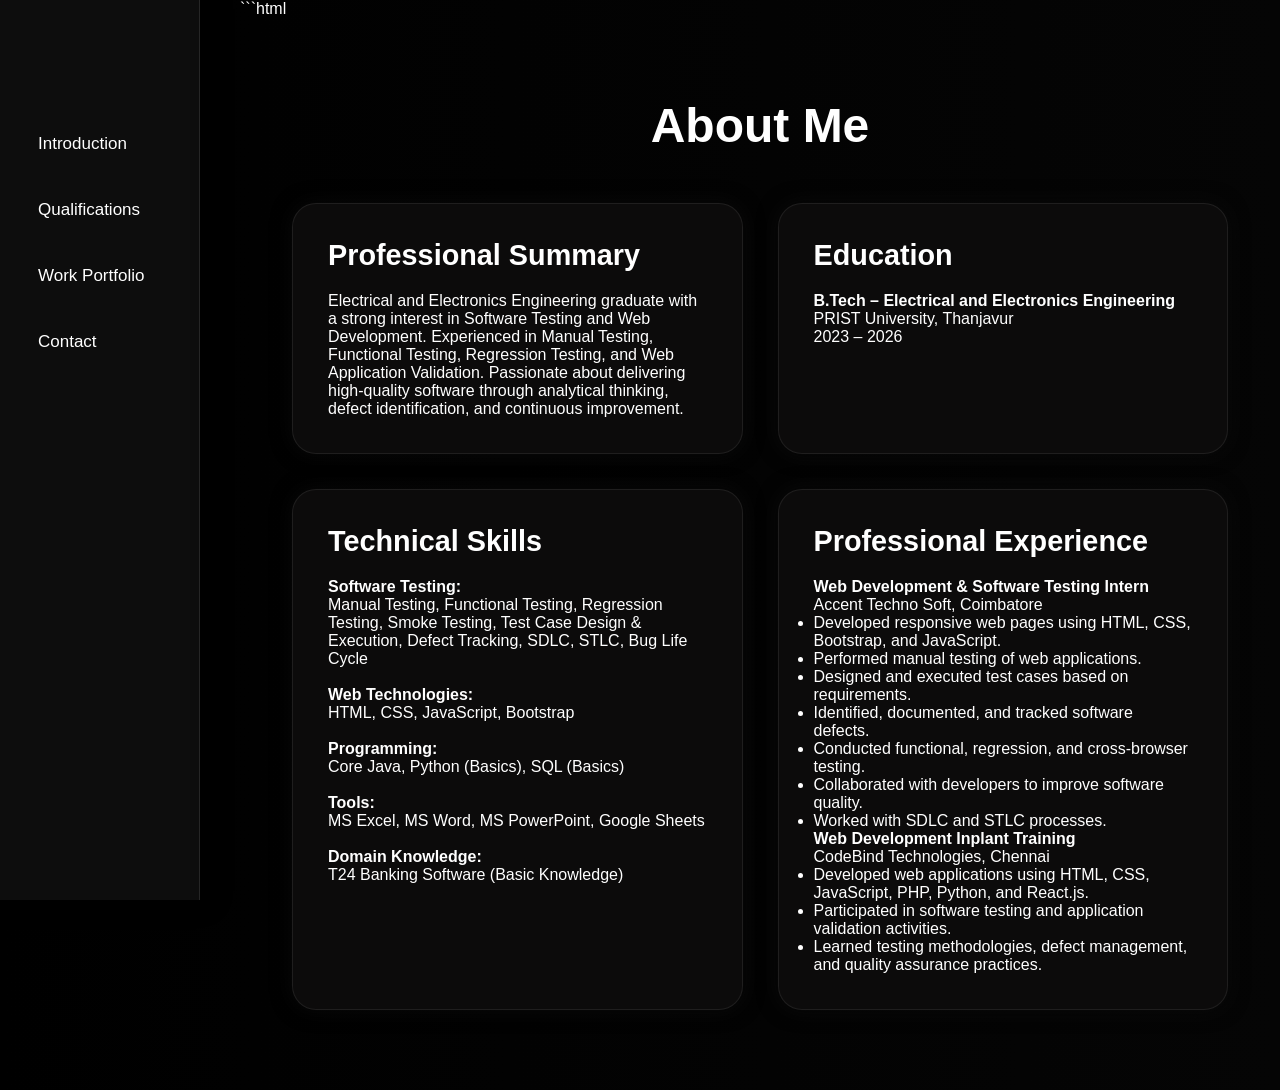
==== commit e848a5ad: "Revise About Me section with updated content Updated career objective to professional summary and re" ====
--- a/about.html
+++ b/about.html
@@ -20,113 +20,105 @@
         <a href="contact.html">Contact</a>
     </nav>
 </header>
+```html
 <section class="page">
 
     <h1 class="title">About Me</h1>
 
     <div class="grid">
 
+        <!-- Professional Summary -->
         <div class="box">
-            <h2>Career Objective</h2>
+            <h2>Professional Summary</h2>
             <p>
-                <p>
-    Motivated and detail-oriented Electrical & Electronics Engineering graduate with a strong foundation in web development and modern software technologies. Skilled in developing efficient, user-friendly solutions with a commitment to continuous learning and professional growth. Seeking an opportunity to apply technical expertise, problem-solving abilities, and creativity to contribute effectively to organizational success.
-</p>
+                Electrical and Electronics Engineering graduate with a strong interest in
+                Software Testing and Web Development. Experienced in Manual Testing,
+                Functional Testing, Regression Testing, and Web Application Validation.
+                Passionate about delivering high-quality software through analytical
+                thinking, defect identification, and continuous improvement.
             </p>
         </div>
 
         <div class="box">
-    <h2>Education</h2>
+            <h2>Education</h2>
 
-    <p>
-        <strong>B.Tech – Electrical and Electronics Engineering</strong><br>
-        PRIST University, Thanjavur (2023 – 2026)<br>
-        Percentage: 95%<br>
-        Secured Department First Rank
-    </p>
+            <p>
+                <strong>B.Tech – Electrical and Electronics Engineering</strong><br>
+                PRIST University, Thanjavur<br>
+                2023 – 2026
+            </p>
+        </div>
 
-    <br>
+        <div class="box">
+            <h2>Technical Skills</h2>
 
-    <p>
-        <strong>Diploma – Electrical and Electronics Engineering</strong><br>
-        Arasu Polytechnic College, Kumbakonam (2019 – 2022)<br>
-        Percentage: 84%<br>
-        First Class with Distinction
-    </p>
+            <p>
+                <strong>Software Testing:</strong><br>
+                Manual Testing, Functional Testing, Regression Testing,
+                Smoke Testing, Test Case Design & Execution,
+                Defect Tracking, SDLC, STLC, Bug Life Cycle
+            </p>
 
-    <br>
+            <br>
 
-    <p>
-        <strong>SSLC & Higher Secondary – English Medium</strong><br>
-        Christ The King Boys Matriculation Higher Secondary School, Kumbakonam (2016 – 2019)<br>
-        SSLC Percentage: 64%<br>
-        HSC Percentage: 48%
-    </p>
-</div>
+            <p>
+                <strong>Web Technologies:</strong><br>
+                HTML, CSS, JavaScript, Bootstrap
+            </p>
 
-       <div class="box">
-    <h2>Technical Skills</h2>
+            <br>
 
-    <p>Electrical Installation & Maintenance</p>
-     <br>
+            <p>
+                <strong>Programming:</strong><br>
+                Core Java, Python (Basics), SQL (Basics)
+            </p>
 
+            <br>
 
-    <p>
-        HTML, CSS, JavaScript, Web Development
-    </p>
-    <br>
+            <p>
+                <strong>Tools:</strong><br>
+                MS Excel, MS Word, MS PowerPoint, Google Sheets
+            </p>
 
-    <p>
-        PHP, Java, React.js, Python
-    </p>
-     <br>
+            <br>
 
+            <p>
+                <strong>Domain Knowledge:</strong><br>
+                T24 Banking Software (Basic Knowledge)
+            </p>
+        </div>
 
-    <p>
-        Adobe Photoshop & Basic Designing
-    </p>
-     <br>
+        <div class="box">
+            <h2>Professional Experience</h2>
 
+            <p>
+                <strong>Web Development & Software Testing Intern</strong><br>
+                Accent Techno Soft, Coimbatore
+            </p>
 
-    <p>
-        MS Office, MS Word, Google Sheets, MS PowerPoint
-    </p>
-     <br>
+            <ul>
+                <li>Developed responsive web pages using HTML, CSS, Bootstrap, and JavaScript.</li>
+                <li>Performed manual testing of web applications.</li>
+                <li>Designed and executed test cases based on requirements.</li>
+                <li>Identified, documented, and tracked software defects.</li>
+                <li>Conducted functional, regression, and cross-browser testing.</li>
+                <li>Collaborated with developers to improve software quality.</li>
+                <li>Worked with SDLC and STLC processes.</li>
+            </ul>
 
+            <p>
+                <strong>Web Development Inplant Training</strong><br>
+                CodeBind Technologies, Chennai
+            </p>
 
-    <p>
-        Basic Computer Knowledge & Documentation Tools
-    </p>
+            <ul>
+                <li>Developed web applications using HTML, CSS, JavaScript, PHP, Python, and React.js.</li>
+                <li>Participated in software testing and application validation activities.</li>
+                <li>Learned testing methodologies, defect management, and quality assurance practices.</li>
+            </ul>
+        </div>
 
-</div>
-      <div class="box">
-    <h2>Experience & Training</h2>
-
-    <p>
-        <strong>Web Development Intern</strong><br>
-        Accent Techno Soft – Coimbatore (August 2024)<br>
-        Tools: HTML, CSS, Bootstrap, Java
-    </p>
-
-    <br>
-
-    <p>
-        <strong>Web Development Inplant Trainee</strong><br>
-        CODEBIND TECHNOLOGIES – Chennai (February 2026 – April 2026)<br>
-        Tools: HTML, CSS, JavaScript, Python, PHP, Java, React.js, Adobe Photoshop
-    </p>
-
-    <br>
-
-    <p>
-        <strong>Voice Process Executive (Remote)</strong><br>
-        Babel Audio (November 2025 – December 2025)<br>
-        Worked on native language voice process tasks<br>
-        Ensured quality and accuracy in voice recordings<br>
-        Completed assigned targets within deadlines
-    </p>
-
-</div>
+      
 
     </div>
 
